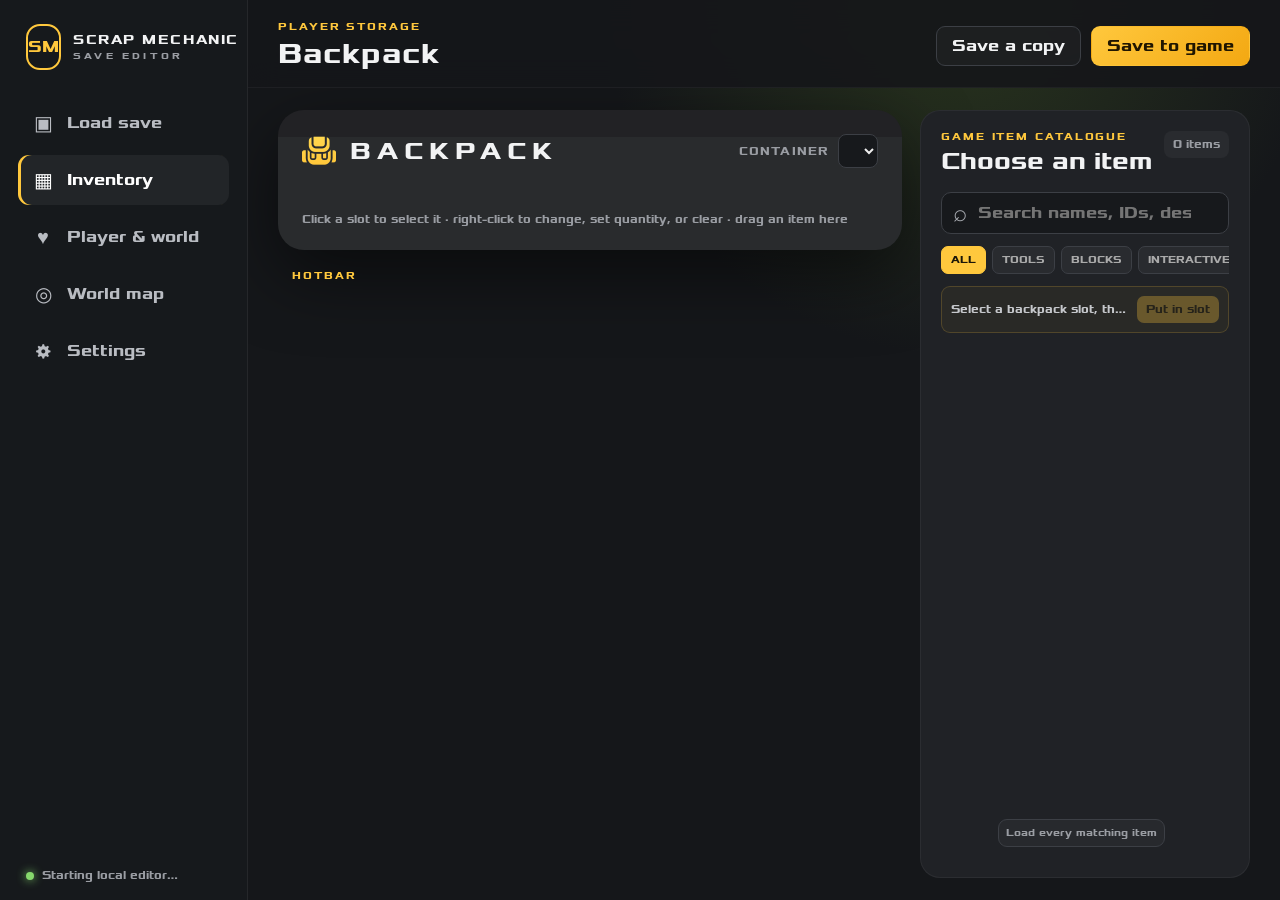
==== scrap_editor_app/web/index.html @ 5ca93476 "Release Scrap Mechanic Save Editor 4.2.0" ====
<!doctype html>
<html lang="en">
<head>
  <meta charset="utf-8">
  <meta name="viewport" content="width=device-width, initial-scale=1">
  <title>Scrap Mechanic Save Editor</title>
  <link rel="stylesheet" href="styles.css">
  <link rel="stylesheet" href="layout-fixes.css">
  <link rel="stylesheet" href="desktop.css">
</head>
<body>
  <div class="app-shell">
    <aside class="sidebar">
      <div class="brand"><span class="brand-mark">SM</span><span><strong>SCRAP MECHANIC</strong><small>SAVE EDITOR</small></span></div>
      <nav class="main-nav" aria-label="Editor pages">
        <button data-view="saves"><span>▣</span>Load save</button>
        <button class="active" data-view="inventory"><span>▦</span>Inventory</button>
        <button data-view="world"><span>♥</span>Player & world</button>
        <button data-view="map"><span>◎</span>World map</button>
        <button data-view="settings"><span>⚙</span>Settings</button>
      </nav>
      <div class="sidebar-foot"><span id="connectionDot" class="status-dot"></span><span id="appStatus">Starting local editor…</span></div>
    </aside>

    <main class="workspace">
      <header class="topbar">
        <div><div class="eyebrow" id="pageEyebrow">PLAYER STORAGE</div><h1 id="pageTitle">Backpack</h1></div>
        <div class="top-actions">
          <span id="dirtyBadge" class="dirty-badge hidden">Unsaved changes</span>
          <button id="saveCopyBtn" class="button ghost">Save a copy</button>
          <button id="overwriteBtn" class="button primary">Save to game</button>
        </div>
      </header>

      <section id="emptyState" class="empty-state hidden">
        <div class="empty-icon">▣</div><h2>No Survival save loaded</h2>
        <p>Choose a detected save on the left. Scrap Mechanic should be closed before writing changes.</p>
      </section>

      <section id="savesView" class="view hidden">
        <div class="save-picker-heading panel">
          <div><div class="eyebrow">SURVIVAL WORLDS</div><h2>Choose a save to edit</h2><p>Detected from every Scrap Mechanic user folder. Close the game before saving changes.</p></div>
          <button id="browseSaveBtn" class="button primary">Browse for a save</button>
        </div>
        <div id="savePickerGrid" class="save-picker-grid"></div>
      </section>

      <section id="inventoryView" class="view inventory-view">
        <div class="inventory-layout">
          <div class="backpack-column">
            <article class="backpack-panel">
              <div class="backpack-heading">
                <div class="backpack-title"><img class="backpack-game-icon" src="game-ui/gui_inventory_icon_backpack.png" alt=""><span>BACKPACK</span></div>
                <label class="container-picker">Container <select id="containerSelect"></select></label>
              </div>
              <div id="backpackGrid" class="slot-grid backpack-grid" aria-label="Backpack slots"></div>
              <div class="backpack-help">Click a slot to select it · right-click to change, set quantity, or clear · drag an item here</div>
            </article>
            <div class="hotbar-wrap"><div class="eyebrow">HOTBAR</div><div id="hotbarGrid" class="slot-grid hotbar-grid" aria-label="Hotbar slots"></div></div>
          </div>

          <aside class="catalog-panel">
            <div class="catalog-head">
              <div><div class="eyebrow">GAME ITEM CATALOGUE</div><h2>Choose an item</h2></div>
              <div id="catalogCount" class="catalog-count">0 items</div>
            </div>
            <label class="search-box"><span>⌕</span><input id="catalogSearch" type="search" placeholder="Search names, IDs, descriptions…"></label>
            <div id="categoryTabs" class="category-tabs">
              <button class="active" data-category="All">All</button><button data-category="Tools">Tools</button>
              <button data-category="Blocks">Blocks</button><button data-category="Interactive">Interactive</button>
              <button data-category="Parts">Parts</button><button data-category="Consumable">Consumable</button>
            </div>
            <div id="selectedItemBar" class="selected-item-bar"><span>Select a backpack slot, then choose an item.</span><button id="placeItemBtn" disabled>Put in slot</button></div>
            <div id="catalogGrid" class="catalog-grid"></div>
            <div class="catalog-loader"><button id="loadAllBtn" class="button ghost">Load every matching item</button><span id="catalogProgress"></span></div>
            <div id="catalogSentinel"></div>
          </aside>
        </div>
      </section>

      <section id="mapView" class="view hidden">
        <div class="map-layout">
          <aside class="map-search-panel">
            <div class="eyebrow">MAP LOCATIONS</div><h2>Find a destination</h2>
            <label class="search-box"><span>⌕</span><input id="mapSearch" type="search" placeholder="Quest, warehouse, station…"></label>
            <div id="mapFilters" class="map-filters">
              <button class="active" data-kind="Places">All places</button><button data-kind="Player">You</button>
              <button data-kind="Quest">Quests</button><button data-kind="Station">Stations</button>
              <button data-kind="Warehouse">Warehouses</button><button data-kind="Packing station">Packing</button>
              <button data-kind="Lab / dungeon">Labs & dungeons</button><button data-kind="Landmark">Landmarks</button>
            </div>
            <div id="mapResultCount" class="map-match-count"></div>
            <p class="map-hover-help">Hover over a marker to see its name and location.</p>
          </aside>
          <div id="mapViewport" class="map-viewport">
            <div id="mapStage" class="map-stage"><img id="mapImage" alt="Decoded Scrap Mechanic Survival terrain"><div id="mapMarkers" class="map-markers"></div></div>
            <div class="map-controls"><button id="zoomOut">−</button><strong id="zoomLabel">100%</strong><button id="zoomIn">+</button><button id="fitMap">Fit</button></div>
            <div id="mapLoading" class="map-loading">Building exact world map…</div>
            <div id="mapCoords" class="map-coords">Cell —, —</div>
            <div id="mapTooltip" class="map-tooltip hidden"><div id="mapTooltipKind"></div><strong id="mapTooltipName"></strong><small id="mapTooltipCell"></small></div>
          </div>
        </div>
      </section>

      <section id="worldView" class="view hidden">
        <div class="world-state-grid">
          <form id="playerStatusForm" class="panel world-card">
            <div class="panel-title"><div><div class="eyebrow">PLAYER STATUS</div><h2>Health & oxygen</h2></div><select id="playerStateSelect"></select></div>
            <div id="playerIdentity" class="world-card-note"></div>
            <div class="form-grid">
              <label>Health<input id="playerHp" type="number" min="0" max="10000" step="0.1"></label>
              <label>Maximum health<input id="playerMaxHp" type="number" min="1" max="10000" step="0.1"></label>
              <label>Oxygen<input id="playerBreath" type="number" min="0" max="10000" step="0.1"></label>
              <label>Maximum oxygen<input id="playerMaxBreath" type="number" min="1" max="10000" step="0.1"></label>
            </div>
            <div class="check-row"><label><input id="playerConscious" type="checkbox"> Conscious / alive</label><label><input id="playerRevival" type="checkbox"> Has revival item</label></div>
            <div class="form-actions"><span>Player status is stored separately from the backpack.</span><button class="button primary" type="submit">Apply player status</button></div>
          </form>

          <article class="panel world-card raid-card">
            <div class="panel-title"><div><div class="eyebrow">FARM ATTACKS</div><h2>Active raids</h2></div><strong id="raidCount">0</strong></div>
            <div id="raidList" class="state-list"></div>
            <button id="clearRaidsBtn" class="button danger-button" type="button">Cancel every active raid</button>
          </article>

          <form id="progressionForm" class="panel world-card">
            <div class="panel-title"><div><div class="eyebrow">WORLD PROGRESSION</div><h2>Unlock state</h2></div></div>
            <div class="form-grid">
              <label>Seed tier<input id="seedTier" type="number" min="0" max="3"></label>
              <label>Vault total<input id="vaultTotal" type="number" min="0" max="1000000"></label>
            </div>
            <div class="check-row"><label><input id="consoleUnlocked" type="checkbox"> Warehouse console unlocked</label><label><input id="beaconCrafted" type="checkbox"> Beacon crafted</label></div>
            <div id="progressionInfo" class="world-card-note"></div>
            <div class="form-actions"><span>Only independent progression values are editable.</span><button class="button primary" type="submit">Apply progression</button></div>
          </form>

          <article class="panel world-card quest-card">
            <div class="panel-title"><div><div class="eyebrow">QUEST STATE</div><h2>Active & completed quests</h2></div></div>
            <p class="world-card-note">Quest entries are shown read-only because completion touches several linked records.</p>
            <div class="quest-columns"><div><h3>Active</h3><div id="activeQuestList" class="state-list"></div></div><div><h3>Completed</h3><div id="completedQuestList" class="state-list"></div></div></div>
          </article>
        </div>
      </section>

      <section id="settingsView" class="view hidden">
        <div class="settings-layout">
          <form id="settingsForm" class="panel settings-form">
            <div class="panel-title"><div><div class="eyebrow">SURVIVAL RULES</div><h2>Difficulty & session</h2></div></div>
            <div class="form-grid">
              <label>Difficulty<select id="difficulty"><option value="0">Easy</option><option value="1">Normal</option></select></label>
              <label>Multiplayer slots<input id="multiplayer" type="number" min="0" max="3"></label>
              <label>Physics quality<input id="physicsQuality" type="number" min="0" max="10"></label>
              <label>World seed<input id="seed" type="number"></label>
              <label>Game flags<input id="flags" type="number"></label>
              <label>Game tick<input id="gametick" type="number"></label>
            </div>
            <div class="form-actions"><span>Changes stay in memory until you save a copy or overwrite.</span><button class="button primary" type="submit">Apply settings</button></div>
          </form>
          <article class="panel safety-card"><div class="eyebrow">SAFE WRITES</div><h2>Backups are automatic</h2><p>“Save to game” creates a timestamped <code>.bak</code> beside the original database before replacing it. Keep Scrap Mechanic closed while saving.</p></article>
        </div>
      </section>
    </main>
  </div>

  <div id="contextMenu" class="context-menu hidden"><button data-action="change">Change item</button><button data-action="quantity">Set quantity</button><button data-action="clear" class="danger">Clear slot</button></div>
  <dialog id="slotDialog"><form id="slotForm"><button type="button" class="dialog-close" data-close-dialog>×</button><div class="eyebrow">EDIT SLOT</div><h2 id="dialogTitle">Slot</h2><div class="dialog-item"><div id="dialogIcon"></div><div><strong id="dialogItemName">Empty</strong><small id="dialogUuid">—</small></div></div><label>Item UUID<input id="dialogUuidInput" autocomplete="off"></label><label>Quantity<input id="dialogQuantity" type="number" min="0" max="65535"></label><div class="dialog-actions"><button type="button" data-close-dialog class="button ghost">Cancel</button><button id="dialogSave" type="submit" class="button primary">Apply</button></div></form></dialog>
  <div id="toastRegion" class="toast-region" aria-live="polite"></div>
  <script src="app.js"></script>
</body>
</html>
---- scrap_editor_app/web/styles.css ----
:root{--yellow:#ffc83d;--yellow2:#f3a812;--ink:#17191c;--panel:#222428;--panel2:#2a2c30;--panel3:#303238;--line:#3c3f45;--text:#f2f3f4;--muted:#9a9da3;--danger:#ff6666;--green:#86d86c;--shadow:0 24px 70px #0008;--radius:20px;font-family:"Arial Narrow","Roboto Condensed","Segoe UI",sans-serif;color:var(--text);background:#101215}
*{box-sizing:border-box}html,body{height:100%;margin:0}button,input,select{font:inherit}button{color:inherit}.hidden{display:none!important}.app-shell{display:grid;grid-template-columns:248px minmax(0,1fr);height:100vh;overflow:hidden;background:radial-gradient(circle at 75% 0,#29351e 0,transparent 27%),#15171a}.sidebar{display:flex;flex-direction:column;min-height:0;padding:24px 18px 18px;background:#17191ced;border-right:1px solid #ffffff10}.brand{display:flex;gap:12px;align-items:center;padding:0 8px 28px;letter-spacing:.2em}.brand-mark{display:grid;place-items:center;width:46px;height:46px;border:2px solid var(--yellow);border-radius:14px;color:var(--yellow);font-weight:900;letter-spacing:0}.brand strong{display:block;font-size:18px}.brand small{display:block;color:var(--muted);font-size:9px;margin-top:3px}.main-nav{display:grid;gap:7px}.main-nav button{display:flex;gap:13px;align-items:center;border:0;background:transparent;padding:13px 14px;border-radius:11px;text-align:left;color:#b9bcc2;cursor:pointer}.main-nav button span{font-size:20px;width:22px;text-align:center}.main-nav button:hover,.main-nav button.active{color:#fff;background:#ffffff0d}.main-nav button.active{box-shadow:inset 3px 0 var(--yellow)}.save-list-wrap{min-height:0;margin-top:30px;display:flex;flex-direction:column}.eyebrow{font-size:10px;font-weight:800;letter-spacing:.19em;color:var(--yellow)}.save-list{display:grid;gap:8px;margin-top:12px;overflow:auto}.save-card{border:1px solid transparent;background:#ffffff08;border-radius:11px;padding:11px;text-align:left;cursor:pointer}.save-card:hover,.save-card.active{border-color:#ffc83d66;background:#ffc83d0d}.save-card strong,.save-card small{display:block;overflow:hidden;text-overflow:ellipsis;white-space:nowrap}.save-card small{color:var(--muted);font-size:10px;margin-top:5px}.sidebar-foot{display:flex;gap:8px;align-items:center;color:var(--muted);font-size:11px;margin-top:auto;padding:18px 8px 0}.status-dot{width:8px;height:8px;border-radius:50%;background:var(--green);box-shadow:0 0 10px var(--green)}
.workspace{min-width:0;overflow:auto}.topbar{position:sticky;top:0;z-index:15;display:flex;align-items:center;justify-content:space-between;padding:21px 30px 16px;background:#15171ae8;backdrop-filter:blur(16px);border-bottom:1px solid #ffffff0b}.topbar h1{margin:4px 0 0;font-size:28px;letter-spacing:.035em}.top-actions{display:flex;align-items:center;gap:10px}.button{border:1px solid var(--line);border-radius:9px;padding:10px 15px;background:var(--panel2);font-weight:700;cursor:pointer}.button:hover{filter:brightness(1.12)}.button.primary{background:linear-gradient(135deg,var(--yellow),var(--yellow2));border-color:transparent;color:#201600}.button.ghost{background:#ffffff08}.dirty-badge{color:var(--yellow);font-size:12px;margin-right:5px}.view{padding:22px 30px 36px;min-height:calc(100vh - 90px)}.panel{background:linear-gradient(145deg,#26282d,#202226);border:1px solid #ffffff0d;border-radius:var(--radius);padding:24px;box-shadow:var(--shadow)}.panel-title{display:flex;align-items:center;justify-content:space-between;margin-bottom:18px}.panel h2,.catalog-panel h2,.map-search-panel h2{margin:4px 0 0}.empty-state{display:grid;place-items:center;align-content:center;min-height:70vh;text-align:center;color:var(--muted)}.empty-state h2{color:#fff}.empty-icon{font-size:55px;color:var(--yellow)}
.inventory-layout{display:grid;grid-template-columns:minmax(610px,1.7fr) minmax(330px,.8fr);gap:18px;align-items:start}.backpack-panel{background:linear-gradient(145deg,#292b2f,#222428);border:1px solid #ffffff13;border-radius:26px;padding:24px;box-shadow:var(--shadow)}.backpack-heading{display:flex;justify-content:space-between;align-items:center;margin-bottom:25px}.backpack-title{display:flex;align-items:center;gap:14px;font-weight:800;font-size:24px;letter-spacing:.25em}.backpack-symbol{display:grid;place-items:center;color:var(--yellow);border:2px solid var(--yellow);border-radius:9px;width:38px;height:38px;letter-spacing:0}.container-picker{display:flex;gap:9px;align-items:center;color:var(--muted);font-size:11px;text-transform:uppercase;letter-spacing:.1em}.container-picker select,.wide-select{color:#eee;background:#17191c;border:1px solid var(--line);padding:9px;border-radius:8px}.slot-grid{display:grid;grid-template-columns:repeat(10,minmax(42px,1fr));gap:10px}.slot{position:relative;aspect-ratio:1;background:linear-gradient(145deg,#303237,#25272b);border:2px solid #41444a;border-radius:12px;cursor:pointer;min-width:0;box-shadow:inset 0 0 22px #0003;transition:.13s}.slot:hover{border-color:#777a81;transform:translateY(-1px)}.slot.selected{border-color:var(--yellow);box-shadow:0 0 0 3px #ffc83d28,inset 0 0 22px #0003}.slot.drop-target{border-color:#fff;background:#ffc83d22}.slot img{width:76%;height:76%;object-fit:contain;position:absolute;inset:7% 12%;image-rendering:auto}.slot .qty{position:absolute;right:5px;bottom:3px;padding:1px 4px;border-radius:5px;background:#15171cdb;font-weight:800;font-size:12px}.slot .slot-number{position:absolute;left:50%;bottom:-7px;transform:translateX(-50%);min-width:23px;border-radius:6px;background:#25272b;border:1px solid #45484e;text-align:center;font-size:10px;padding:1px 4px}.slot .unknown{display:grid;place-items:center;height:100%;color:#777;font-weight:900}.backpack-help{font-size:11px;color:var(--muted);margin-top:20px}.hotbar-wrap{padding:20px 14px 0}.hotbar-grid{margin-top:10px}.hotbar-grid .slot{border-bottom-left-radius:18px;border-bottom-right-radius:18px}.hotbar-grid .slot:first-child{border-color:#6b6e74}.catalog-panel{height:calc(100vh - 132px);min-height:620px;display:flex;flex-direction:column;background:#202226;border:1px solid #ffffff0d;border-radius:20px;padding:20px;position:sticky;top:105px}.catalog-head{display:flex;justify-content:space-between;align-items:start}.catalog-count{font-size:11px;color:var(--muted);background:#ffffff0a;padding:7px 9px;border-radius:8px}.search-box{display:flex;align-items:center;margin:17px 0 12px;border:1px solid var(--line);background:#17191c;border-radius:10px;padding:0 11px}.search-box:focus-within{border-color:var(--yellow)}.search-box span{font-size:24px;color:#a7aab0}.search-box input{border:0;outline:0;background:transparent;color:#fff;width:100%;padding:11px}.category-tabs{display:flex;gap:6px;overflow-x:auto;padding-bottom:8px}.category-tabs button{white-space:nowrap;border:1px solid var(--line);background:#292b2f;color:#aaa;padding:7px 9px;border-radius:7px;font-size:10px;text-transform:uppercase;cursor:pointer}.category-tabs button.active{background:var(--yellow);color:#1b1608;border-color:var(--yellow)}.selected-item-bar{display:flex;justify-content:space-between;gap:10px;align-items:center;background:#ffc83d0b;border:1px solid #ffc83d2f;border-radius:9px;margin:4px 0 10px;padding:9px;font-size:11px;color:#c6c8cc}.selected-item-bar span{overflow:hidden;text-overflow:ellipsis;white-space:nowrap}.selected-item-bar button{border:0;border-radius:7px;background:var(--yellow);color:#211800;padding:7px 9px;font-weight:800;white-space:nowrap;cursor:pointer}.selected-item-bar button:disabled{opacity:.3;cursor:default}.catalog-grid{display:grid;grid-template-columns:repeat(3,minmax(0,1fr));gap:8px;overflow-y:auto;padding:2px}.item-card{min-width:0;background:linear-gradient(145deg,#303237,#282a2e);border:1px solid #41444a;border-radius:10px;padding:7px;cursor:pointer;text-align:left}.item-card:hover,.item-card.selected{border-color:var(--yellow);background:#ffc83d11}.item-card img,.item-placeholder{display:block;width:100%;aspect-ratio:1;object-fit:contain;background:#1a1c1f;border-radius:7px}.item-placeholder{display:grid;place-items:center;color:#555}.item-card strong{display:block;font-size:11px;margin-top:6px;white-space:nowrap;overflow:hidden;text-overflow:ellipsis}.item-card small{display:block;color:var(--muted);font-size:9px;margin-top:2px}.item-card.unsafe small{color:#eaa85f}.catalog-loader{text-align:center;color:var(--muted);font-size:10px;padding:10px}.catalog-loader .button{font-size:10px;padding:7px;margin-right:8px}
.overview-grid{display:grid;grid-template-columns:1.4fr 1fr;gap:18px}.hero-card{grid-row:span 2;padding:32px}.hero-card h2{font-size:34px;margin:10px 0}.hero-card>p{color:var(--muted);word-break:break-all}.stat-row{display:grid;grid-template-columns:repeat(2,1fr);gap:10px;margin-top:28px}.stat{background:#ffffff08;border:1px solid #ffffff0a;border-radius:12px;padding:14px}.stat strong{display:block;font-size:24px;color:var(--yellow)}.stat small{color:var(--muted)}.detail-list{display:grid;grid-template-columns:1fr auto;gap:10px;margin:0}.detail-list dt{color:var(--muted)}.detail-list dd{margin:0;font-weight:700}
.map-layout{display:grid;grid-template-columns:300px minmax(0,1fr);gap:18px;height:calc(100vh - 140px);min-height:620px}.map-search-panel{display:flex;flex-direction:column;background:#202226;border:1px solid #ffffff0d;border-radius:18px;padding:18px;min-height:0}.wide-select{width:100%;margin-bottom:12px}.muted{color:var(--muted);font-size:11px}.map-results{overflow:auto;margin-top:10px;display:grid;gap:6px}.map-result{border:1px solid transparent;border-radius:8px;background:#ffffff07;padding:9px;text-align:left;cursor:pointer}.map-result:hover{border-color:#ffc83d66}.map-result strong,.map-result small{display:block}.map-result small{color:var(--muted);font-size:9px;margin-top:3px}.map-viewport{position:relative;overflow:hidden;background:#07161e;border:1px solid #ffffff14;border-radius:18px;cursor:grab}.map-viewport.dragging{cursor:grabbing}.map-stage{position:absolute;left:0;top:0;transform-origin:0 0}.map-stage img{display:block;user-select:none;pointer-events:none}.map-markers{position:absolute;inset:0;pointer-events:none}.marker{position:absolute;width:14px;height:14px;margin:-7px;border:3px solid white;border-radius:50%;background:#ff653e;box-shadow:0 2px 10px #000}.marker.road{background:#ffe455}.marker.creation{background:#68bfff}.marker.harvestable{background:#85d75b}.map-controls{position:absolute;right:14px;top:14px;display:flex;background:#15191ce8;border:1px solid #ffffff1c;border-radius:9px;overflow:hidden}.map-controls button,.map-controls strong{border:0;border-right:1px solid #ffffff14;background:transparent;padding:10px 12px}.map-controls button{cursor:pointer}.map-controls strong{color:var(--yellow);font-size:11px;min-width:64px;text-align:center}.map-loading{position:absolute;inset:0;display:grid;place-items:center;background:#07161ecc;color:var(--yellow);font-weight:800}.map-coords{position:absolute;left:12px;bottom:12px;background:#15191cdd;padding:7px 9px;border-radius:7px;font-size:10px;color:#c7c9cc}
.settings-layout{display:grid;grid-template-columns:minmax(0,1fr) 320px;gap:18px}.form-grid{display:grid;grid-template-columns:repeat(2,1fr);gap:18px}.form-grid label,#slotForm>label{display:grid;gap:7px;color:#c3c5ca;font-size:12px}.form-grid input,.form-grid select,#slotForm input{background:#17191c;border:1px solid var(--line);border-radius:8px;padding:11px;color:#fff}.form-actions{display:flex;align-items:center;justify-content:space-between;margin-top:24px;border-top:1px solid #ffffff10;padding-top:18px}.form-actions span,.safety-card p{color:var(--muted);font-size:12px;line-height:1.6}.safety-card{height:max-content}.context-menu{position:fixed;z-index:100;display:grid;min-width:170px;background:#27292e;border:1px solid #ffffff1c;border-radius:10px;box-shadow:var(--shadow);padding:6px}.context-menu button{border:0;background:transparent;padding:10px;border-radius:7px;text-align:left;cursor:pointer}.context-menu button:hover{background:#ffffff0c}.context-menu button.danger{color:var(--danger)}dialog{border:1px solid #ffffff20;border-radius:18px;background:#24262a;color:#fff;padding:0;box-shadow:var(--shadow);width:min(440px,90vw)}dialog::backdrop{background:#0009;backdrop-filter:blur(5px)}#slotForm{position:relative;display:grid;gap:15px;padding:25px}.dialog-close{position:absolute;right:15px;top:12px;border:0;background:transparent;color:#aaa;font-size:25px;cursor:pointer}.dialog-item{display:flex;align-items:center;gap:13px;background:#191b1e;padding:11px;border-radius:10px}.dialog-item img{width:60px;height:60px;object-fit:contain}.dialog-item strong,.dialog-item small{display:block}.dialog-item small{color:var(--muted);font-size:9px;margin-top:5px}.dialog-actions{display:flex;justify-content:flex-end;gap:8px}.toast-region{position:fixed;right:18px;bottom:18px;z-index:200;display:grid;gap:8px}.toast{background:#282b30;border:1px solid #ffffff1a;border-left:4px solid var(--yellow);border-radius:9px;padding:12px 15px;box-shadow:var(--shadow);max-width:380px}.toast.error{border-left-color:var(--danger)}
@media(max-width:1150px){.app-shell{grid-template-columns:205px minmax(0,1fr)}.inventory-layout{grid-template-columns:1fr}.catalog-panel{height:700px;position:static}.slot-grid{gap:7px}.map-layout{grid-template-columns:250px 1fr}}@media(max-width:760px){.app-shell{display:block;height:auto;min-height:100vh}.sidebar{position:relative;height:auto}.main-nav{grid-template-columns:repeat(4,1fr)}.main-nav button{font-size:0;justify-content:center}.main-nav button span{font-size:20px}.save-list-wrap,.sidebar-foot{display:none}.topbar{padding:14px}.top-actions .dirty-badge,.top-actions .ghost{display:none}.view{padding:14px}.inventory-layout,.overview-grid,.map-layout,.settings-layout{display:block}.map-search-panel{height:240px;margin-bottom:12px}.map-viewport{height:65vh}.slot-grid{gap:4px}.backpack-panel{padding:14px}.backpack-title{font-size:16px}.container-picker{display:none}.catalog-grid{grid-template-columns:repeat(4,1fr)}.form-grid{grid-template-columns:1fr}}
---- scrap_editor_app/web/layout-fixes.css ----
.catalog-grid {
  flex: 1;
  min-height: 0;
  align-content: start;
}
---- scrap_editor_app/web/desktop.css ----
@font-face {
  font-family: "Xolonium";
  src: url("game-ui/Xolonium-Bold.otf") format("opentype");
  font-weight: 400 900;
}

body,
button,
input,
select {
  font-family: "Xolonium", "Segoe UI", sans-serif;
}

.backpack-panel {
  background-color: #25272a;
  background-image: url("game-ui/gui_inventory_background_main.png");
  background-repeat: no-repeat;
  background-size: 100% 100%;
  border: 0;
}

.backpack-game-icon {
  display: block;
  width: 34px;
  height: 30px;
  object-fit: contain;
  image-rendering: auto;
}

.slot img,
.item-card img {
  image-rendering: auto;
  filter: none;
}

.item-icon {
  display: block;
  background-repeat: no-repeat;
  image-rendering: auto;
}

.slot .item-icon {
  position: absolute;
  width: 86%;
  height: 86%;
  inset: 2% 7%;
}

.item-card .item-icon {
  width: 100%;
  aspect-ratio: 1;
  border-radius: 7px;
  background-color: #1a1c1f;
}

#dialogIcon,
#dialogIcon .item-icon {
  width: 60px;
  height: 60px;
  flex: 0 0 60px;
}

.item-card {
  content-visibility: auto;
  contain-intrinsic-size: 126px;
}

.world-state-grid {
  display: grid;
  grid-template-columns: repeat(2, minmax(0, 1fr));
  gap: 18px;
  align-items: start;
}

.world-card {
  min-width: 0;
}

.world-card .panel-title select {
  max-width: 220px;
  color: #eee;
  background: #17191c;
  border: 1px solid var(--line);
  border-radius: 8px;
  padding: 9px;
}

.world-card-note {
  margin: -4px 0 18px;
  color: var(--muted);
  font-size: 11px;
}

.check-row {
  display: flex;
  flex-wrap: wrap;
  gap: 10px 22px;
  margin-top: 18px;
  color: #d6d7da;
  font-size: 12px;
}

.check-row label {
  display: flex;
  align-items: center;
  gap: 8px;
}

.state-list {
  display: grid;
  gap: 7px;
  max-height: 260px;
  overflow: auto;
  margin-bottom: 16px;
}

.state-list-item,
.state-list-empty {
  padding: 9px 11px;
  border: 1px solid #ffffff10;
  border-radius: 8px;
  background: #17191c;
  font-size: 11px;
}

.state-list-empty {
  color: var(--muted);
}

.quest-columns {
  display: grid;
  grid-template-columns: repeat(2, minmax(0, 1fr));
  gap: 14px;
}

.quest-columns h3 {
  margin: 0 0 9px;
  font-size: 12px;
  color: var(--yellow);
}

.danger-button {
  border-color: #ff655c66;
  color: #ff8a82;
}

.unavailable {
  opacity: .55;
}

@media (max-width: 1150px) {
  .world-state-grid { grid-template-columns: 1fr; }
}

@media (max-width: 760px) {
  .main-nav { grid-template-columns: repeat(5, 1fr); }
  .quest-columns { grid-template-columns: 1fr; }
}

.slot img {
  width: 86%;
  height: 86%;
  inset: 2% 7%;
}

.item-card img {
  background: radial-gradient(circle, #33363b 0%, #1a1c1f 72%);
}

.brand strong {
  font-size: 13px;
  letter-spacing: 0.12em;
  white-space: nowrap;
}

.button:disabled {
  opacity: 0.35;
  cursor: default;
}

.save-picker-heading {
  display: flex;
  align-items: center;
  justify-content: space-between;
  margin-bottom: 18px;
  background-image: linear-gradient(115deg, #282b30, #202226 70%);
}

.save-picker-heading h2 {
  margin: 7px 0;
  font-size: 30px;
}

.save-picker-heading p,
.save-picker-empty p {
  color: var(--muted);
  margin-bottom: 0;
}

.save-picker-grid {
  display: grid;
  gap: 12px;
}

.save-picker-card {
  display: grid;
  grid-template-columns: 64px minmax(0, 1fr) auto;
  gap: 18px;
  align-items: center;
  padding: 18px 20px;
  border: 1px solid #ffffff12;
  border-radius: 16px;
  background: linear-gradient(135deg, #26282d, #1e2024);
  box-shadow: 0 12px 30px #0004;
}

.save-picker-card.loaded {
  border-color: #ffc83d88;
  box-shadow: inset 4px 0 var(--yellow), 0 12px 30px #0004;
}

.save-world-icon {
  display: grid;
  place-items: center;
  width: 58px;
  height: 58px;
  border: 2px solid #ffc83d77;
  border-radius: 15px;
  color: var(--yellow);
  font-size: 27px;
  background: #ffc83d0d;
}

.save-card-body {
  min-width: 0;
}

.save-card-body h2 {
  margin: 4px 0;
}

.save-card-body p,
.save-card-body small {
  display: block;
  margin: 0;
  color: var(--muted);
  overflow: hidden;
  text-overflow: ellipsis;
  white-space: nowrap;
}

.save-card-body small {
  margin-top: 5px;
  font-size: 9px;
}

.map-filters {
  display: flex;
  flex-wrap: wrap;
  gap: 6px;
  margin-bottom: 11px;
}

.map-filters button {
  border: 1px solid #45484f;
  border-radius: 999px;
  padding: 7px 9px;
  background: #2b2e33;
  color: #b6b9bf;
  font-size: 9px;
  cursor: pointer;
}

.map-filters button:hover,
.map-filters button.active {
  border-color: var(--yellow);
  background: var(--yellow);
  color: #211800;
}

.map-match-count {
  margin-top: 4px;
  color: var(--yellow);
  font-size: 11px;
  font-weight: 700;
}

.map-hover-help {
  margin-top: 9px;
  color: var(--muted);
  font-size: 10px;
  line-height: 1.5;
}

.map-markers {
  pointer-events: none;
}

.marker {
  display: grid;
  place-items: center;
  width: 38px;
  height: 38px;
  margin: 0;
  transform: translate(-50%, -50%) scale(var(--marker-scale, 1));
  transform-origin: center;
  border: 3px solid #f4f5f5;
  outline: 2px dashed #aeb2b8;
  outline-offset: 3px;
  border-radius: 50%;
  background: #171b1f;
  color: #fff;
  box-shadow: 0 4px 13px #000b;
  font-size: 18px;
  font-weight: 900;
  pointer-events: auto;
  cursor: pointer;
}

.marker.player {
  width: 48px;
  height: 48px;
  color: #191400;
  border-color: #fff4a4;
  outline: 4px solid #ffc83d88;
  background: linear-gradient(#ffd94f, #ef9b00);
  box-shadow: 0 0 0 8px #ffc83d35, 0 5px 16px #000c;
}

.marker.quest { color: #ffbf3f; }
.marker.station { color: #f6f6f6; }
.marker.warehouse { color: #c58cff; }
.marker.packing-station { color: #9ee659; }
.marker.lab-dungeon { color: #d8abff; }
.marker.landmark { color: #ff8d50; }
.marker.creation { color: #72c7ff; }

.map-tooltip {
  position: absolute;
  z-index: 30;
  display: grid;
  gap: 3px;
  min-width: 160px;
  max-width: 260px;
  padding: 10px 12px;
  border: 1px solid #ffffff2c;
  border-left: 3px solid var(--yellow);
  border-radius: 9px;
  background: #171a1eef;
  box-shadow: 0 10px 28px #000b;
  pointer-events: none;
  backdrop-filter: blur(8px);
}

.map-tooltip div {
  color: var(--yellow);
  font-size: 8px;
  letter-spacing: 0.13em;
}

.map-tooltip strong {
  font-size: 12px;
  line-height: 1.25;
}

.map-tooltip small {
  color: var(--muted);
  font-size: 9px;
}

@media (max-width: 760px) {
  .save-picker-heading,
  .save-picker-card {
    display: grid;
  }

  .save-picker-heading {
    gap: 18px;
  }

  .save-picker-card {
    grid-template-columns: 52px minmax(0, 1fr);
  }

  .save-picker-card .button {
    grid-column: 1 / -1;
  }
}
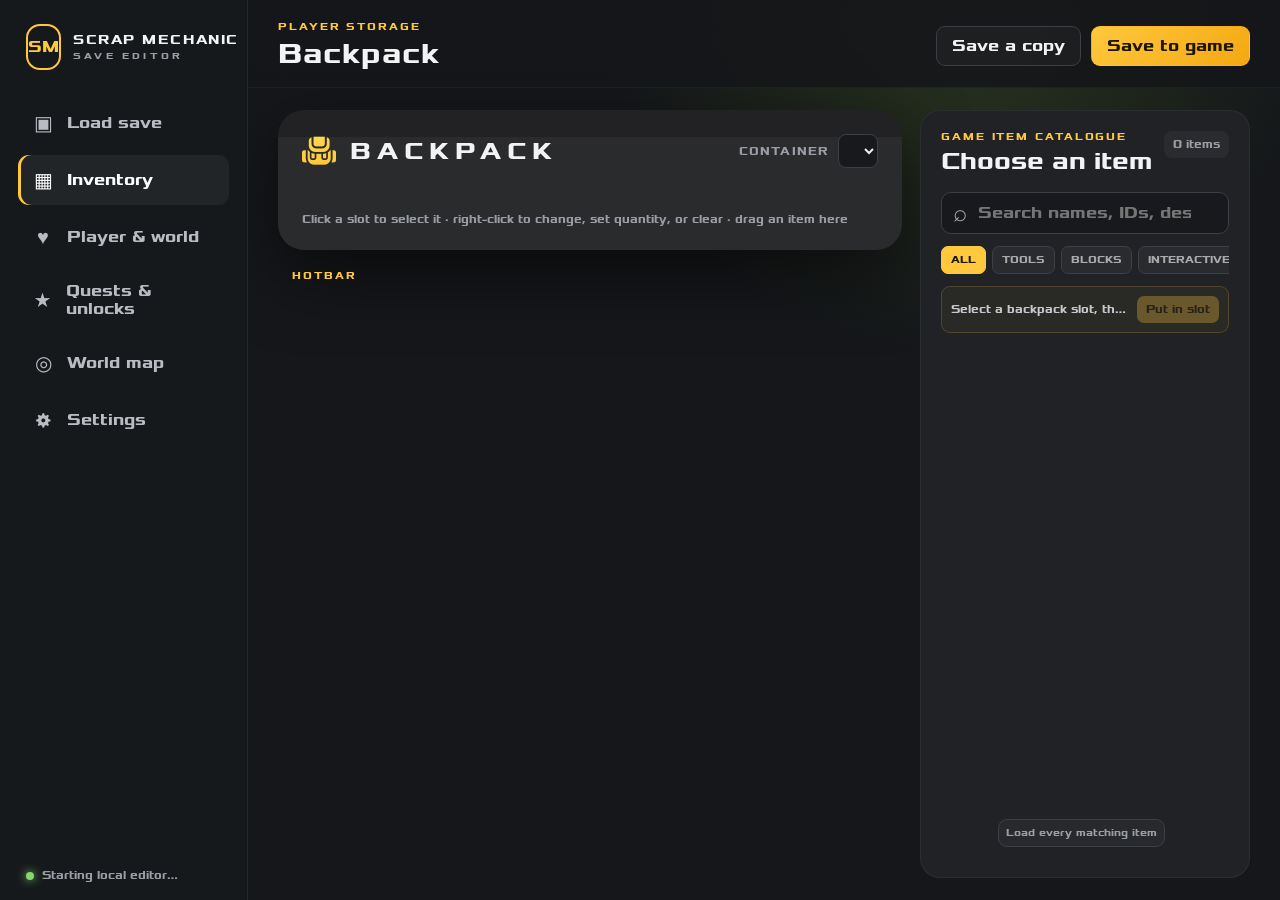
==== commit a40b938e: "Add quest schematic and clothing unlock editors" ====
--- a/scrap_editor_app/web/index.html
+++ b/scrap_editor_app/web/index.html
@@ -16,6 +16,7 @@
         <button data-view="saves"><span>▣</span>Load save</button>
         <button class="active" data-view="inventory"><span>▦</span>Inventory</button>
         <button data-view="world"><span>♥</span>Player & world</button>
+        <button data-view="unlocks"><span>★</span>Quests & unlocks</button>
         <button data-view="map"><span>◎</span>World map</button>
         <button data-view="settings"><span>⚙</span>Settings</button>
       </nav>
@@ -134,12 +135,59 @@
             <div class="form-actions"><span>Only independent progression values are editable.</span><button class="button primary" type="submit">Apply progression</button></div>
           </form>
 
+          <form id="worldTimeForm" class="panel world-card">
+            <div class="panel-title"><div><div class="eyebrow">DAY CYCLE</div><h2>World time</h2></div></div>
+            <div class="form-grid">
+              <label>Day<input id="worldDay" type="number" min="0" max="1000000"></label>
+              <label>Hour (0–23.99)<input id="worldHour" type="number" min="0" max="23.99" step="0.25"></label>
+            </div>
+            <div class="check-row"><label><input id="worldTimeProgress" type="checkbox"> Time continues normally</label></div>
+            <div class="form-actions"><span>Disable progression to freeze the chosen time.</span><button class="button primary" type="submit">Apply world time</button></div>
+          </form>
+
           <article class="panel world-card quest-card">
             <div class="panel-title"><div><div class="eyebrow">QUEST STATE</div><h2>Active & completed quests</h2></div></div>
-            <p class="world-card-note">Quest entries are shown read-only because completion touches several linked records.</p>
+            <p class="world-card-note">Use the Quests & unlocks page to inspect all game quests and mark them complete.</p>
             <div class="quest-columns"><div><h3>Active</h3><div id="activeQuestList" class="state-list"></div></div><div><h3>Completed</h3><div id="completedQuestList" class="state-list"></div></div></div>
           </article>
         </div>
+      </section>
+
+      <section id="unlocksView" class="view hidden">
+        <div class="panel unlocks-heading">
+          <div><div class="eyebrow">GAME PROGRESSION</div><h2>Quests, schematics & collections</h2><p>Loaded directly from the installed game data and matched to this save.</p></div>
+          <div id="unlockTabs" class="unlock-tabs">
+            <button class="active" data-unlock-tab="quests">Quests</button>
+            <button data-unlock-tab="recipes">Craftbot schematics</button>
+            <button data-unlock-tab="logs">Logbook</button>
+            <button data-unlock-tab="clothing">Clothing</button>
+          </div>
+        </div>
+
+        <article id="questsUnlockPane" class="panel unlock-pane">
+          <div class="unlock-pane-head"><div><div class="eyebrow">ALL GAME QUESTS</div><h2 id="questUnlockCount">Quests</h2></div><button id="completeAllQuestsBtn" class="button danger-button">Mark every quest complete</button></div>
+          <div class="unlock-toolbar"><label class="search-box"><span>⌕</span><input id="questUnlockSearch" type="search" placeholder="Search quest name or ID…"></label><select id="questStatusFilter"><option value="all">All statuses</option><option value="active">Active</option><option value="not-started">Not started</option><option value="completed">Completed</option></select></div>
+          <p class="unlock-warning">Editor completion updates the quest log, removes active quest objects, and unlocks known schematic rewards. It cannot replay scripted world events, item rewards, achievements, or automatically start the next quest.</p>
+          <div id="questUnlockList" class="unlock-list"></div>
+        </article>
+
+        <article id="recipesUnlockPane" class="panel unlock-pane hidden">
+          <div class="unlock-pane-head"><div><div class="eyebrow">CRAFTBOT RECIPES</div><h2 id="recipeUnlockCount">Schematics</h2></div><button id="unlockAllRecipesBtn" class="button primary">Unlock all Craftbot recipes</button></div>
+          <div class="unlock-toolbar"><label class="search-box"><span>⌕</span><input id="recipeUnlockSearch" type="search" placeholder="Search blocks, parts, or UUID…"></label><select id="recipeStatusFilter"><option value="all">All recipes</option><option value="locked">Locked only</option><option value="unlocked">Unlocked only</option></select></div>
+          <div id="recipeUnlockList" class="unlock-list recipe-unlock-list"></div>
+        </article>
+
+        <article id="logsUnlockPane" class="panel unlock-pane hidden">
+          <div class="unlock-pane-head"><div><div class="eyebrow">LOGBOOK COLLECTION</div><h2 id="logUnlockCount">Logs</h2></div><button id="unlockAllLogsBtn" class="button primary">Unlock every log</button></div>
+          <div id="logUnlockList" class="unlock-list"></div>
+        </article>
+
+        <article id="clothingUnlockPane" class="panel unlock-pane hidden">
+          <div class="unlock-pane-head"><div><div class="eyebrow">GLOBAL STEAM USER PROFILE</div><h2 id="clothingUnlockCount">Clothing</h2><small id="clothingProfilePath"></small></div><div class="unlock-actions"><button id="stageAllClothingBtn" class="button ghost">Select all clothing</button><button id="saveClothingBtn" class="button primary" disabled>Apply to profile</button></div></div>
+          <div class="unlock-toolbar"><label class="search-box"><span>⌕</span><input id="clothingUnlockSearch" type="search" placeholder="Search outfits…"></label><select id="clothingStatusFilter"><option value="all">All clothing</option><option value="locked">Locked only</option><option value="unlocked">Unlocked only</option></select></div>
+          <p class="unlock-warning">Clothing is global across every world for this Steam user. Applying creates a timestamped backup beside the binary <code>unlock</code> profile before replacing it.</p>
+          <div id="clothingUnlockList" class="unlock-list clothing-unlock-list"></div>
+        </article>
       </section>
 
       <section id="settingsView" class="view hidden">
--- a/scrap_editor_app/web/desktop.css
+++ b/scrap_editor_app/web/desktop.css
@@ -153,8 +153,206 @@
 }
 
 @media (max-width: 760px) {
-  .main-nav { grid-template-columns: repeat(5, 1fr); }
+  .main-nav { grid-template-columns: repeat(6, 1fr); }
   .quest-columns { grid-template-columns: 1fr; }
+}
+
+.unlocks-heading {
+  display: flex;
+  align-items: end;
+  justify-content: space-between;
+  gap: 20px;
+  margin-bottom: 16px;
+  padding: 18px 22px;
+}
+
+.unlocks-heading h2,
+.unlock-pane-head h2 {
+  margin: 5px 0;
+}
+
+.unlocks-heading p,
+.unlock-pane-head small {
+  margin: 0;
+  color: var(--muted);
+}
+
+.unlock-tabs {
+  display: flex;
+  flex-wrap: wrap;
+  gap: 6px;
+}
+
+.unlock-tabs button {
+  padding: 9px 12px;
+  border: 1px solid #45484f;
+  border-radius: 999px;
+  background: #25282d;
+  color: #bfc1c6;
+  cursor: pointer;
+}
+
+.unlock-tabs button.active {
+  border-color: var(--yellow);
+  background: var(--yellow);
+  color: #211800;
+}
+
+.unlock-pane {
+  padding: 20px 22px;
+}
+
+.unlock-pane-head,
+.unlock-toolbar,
+.unlock-actions {
+  display: flex;
+  align-items: center;
+  justify-content: space-between;
+  gap: 12px;
+}
+
+.unlock-toolbar {
+  margin: 14px 0;
+}
+
+.unlock-toolbar .search-box {
+  flex: 1;
+  margin: 0;
+}
+
+.unlock-toolbar select {
+  min-width: 170px;
+  padding: 11px;
+  border: 1px solid var(--line);
+  border-radius: 9px;
+  background: #17191c;
+  color: #ddd;
+}
+
+.unlock-warning {
+  margin: 12px 0;
+  padding: 10px 12px;
+  border-left: 3px solid #f2b83f;
+  border-radius: 6px;
+  background: #f2b83f0d;
+  color: #c9c2ad;
+  font-size: 10px;
+  line-height: 1.5;
+}
+
+.unlock-list {
+  display: grid;
+  gap: 7px;
+  max-height: calc(100vh - 330px);
+  min-height: 240px;
+  overflow: auto;
+  padding-right: 4px;
+}
+
+.unlock-row {
+  display: grid;
+  grid-template-columns: minmax(0, 1fr) auto;
+  gap: 12px;
+  align-items: center;
+  padding: 10px 12px;
+  border: 1px solid #ffffff12;
+  border-radius: 10px;
+  background: #191b1f;
+}
+
+.unlock-row.with-icon {
+  grid-template-columns: 56px minmax(0, 1fr) auto;
+}
+
+.unlock-row .item-icon,
+.unlock-row .item-placeholder {
+  width: 52px;
+  height: 52px;
+  border-radius: 7px;
+}
+
+.unlock-row-main {
+  min-width: 0;
+}
+
+.unlock-row-main strong,
+.unlock-row-main small {
+  display: block;
+}
+
+.unlock-row-main strong {
+  margin-bottom: 3px;
+  color: #f1f1f2;
+  font-size: 12px;
+}
+
+.unlock-row-main small {
+  overflow: hidden;
+  color: var(--muted);
+  font-size: 9px;
+  text-overflow: ellipsis;
+  white-space: nowrap;
+}
+
+.unlock-row-actions {
+  display: flex;
+  align-items: center;
+  gap: 8px;
+}
+
+.unlock-status {
+  padding: 5px 8px;
+  border: 1px solid #555a;
+  border-radius: 999px;
+  color: #aaa;
+  font-size: 8px;
+  text-transform: uppercase;
+}
+
+.unlock-status.completed,
+.unlock-status.unlocked {
+  border-color: #76d56b66;
+  color: #8ce982;
+  background: #76d56b0d;
+}
+
+.unlock-status.active {
+  border-color: #ffc83d77;
+  color: var(--yellow);
+}
+
+.unlock-row button {
+  padding: 7px 9px;
+  border: 1px solid #ffc83d66;
+  border-radius: 7px;
+  background: #ffc83d12;
+  color: var(--yellow);
+  cursor: pointer;
+  font-size: 9px;
+}
+
+.unlock-row button:disabled {
+  border-color: #ffffff12;
+  color: #666;
+  background: transparent;
+}
+
+@media (max-width: 900px) {
+  .unlocks-heading,
+  .unlock-pane-head,
+  .unlock-toolbar {
+    align-items: stretch;
+    flex-direction: column;
+  }
+
+  .unlock-row.with-icon {
+    grid-template-columns: 46px minmax(0, 1fr);
+  }
+
+  .unlock-row-actions {
+    grid-column: 1 / -1;
+    justify-content: flex-end;
+  }
 }
 
 .slot img {
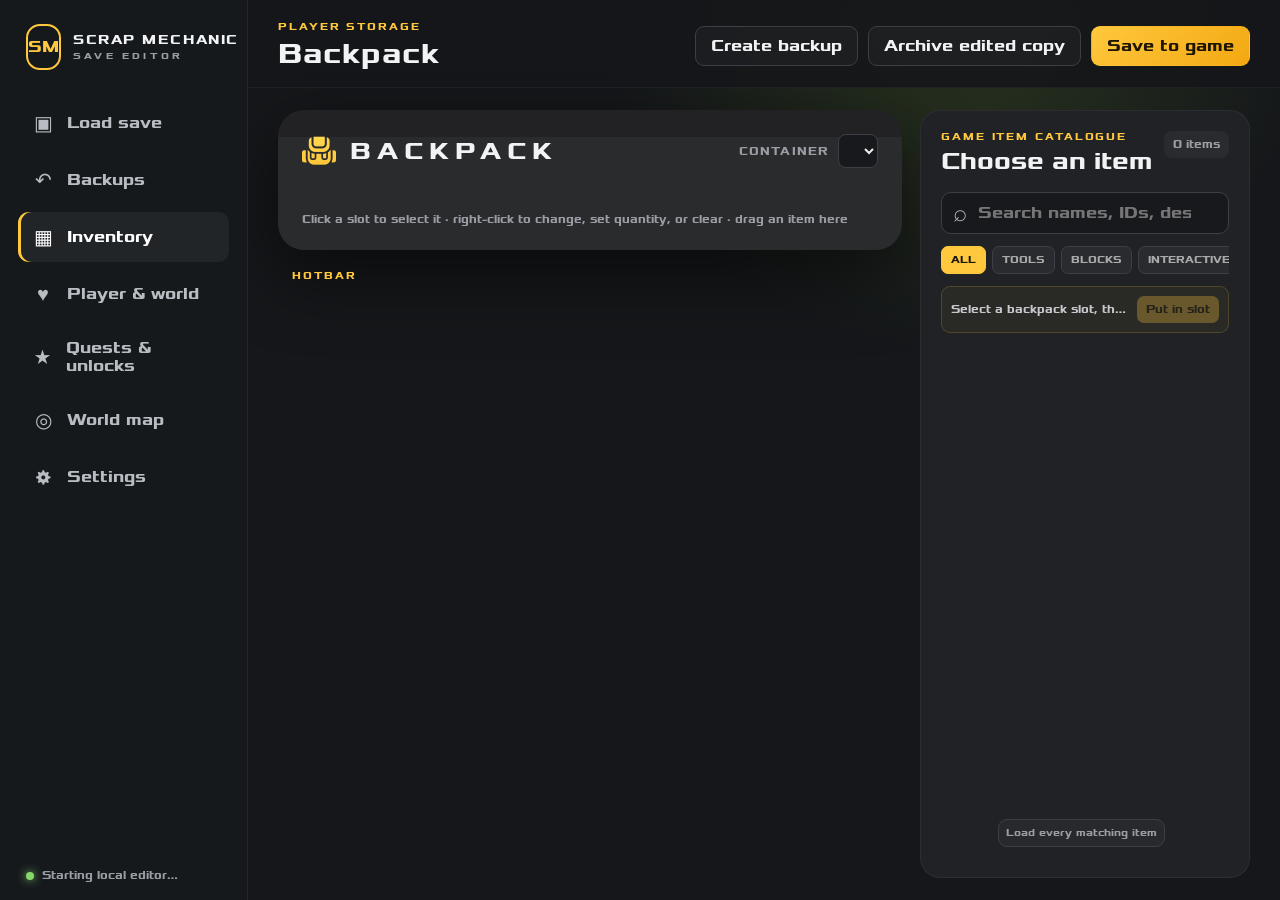
==== commit 11b20782: "Add external backups and multi-mode save support" ====
--- a/scrap_editor_app/web/index.html
+++ b/scrap_editor_app/web/index.html
@@ -14,6 +14,7 @@
       <div class="brand"><span class="brand-mark">SM</span><span><strong>SCRAP MECHANIC</strong><small>SAVE EDITOR</small></span></div>
       <nav class="main-nav" aria-label="Editor pages">
         <button data-view="saves"><span>▣</span>Load save</button>
+        <button data-view="backups"><span>↶</span>Backups</button>
         <button class="active" data-view="inventory"><span>▦</span>Inventory</button>
         <button data-view="world"><span>♥</span>Player & world</button>
         <button data-view="unlocks"><span>★</span>Quests & unlocks</button>
@@ -28,22 +29,42 @@
         <div><div class="eyebrow" id="pageEyebrow">PLAYER STORAGE</div><h1 id="pageTitle">Backpack</h1></div>
         <div class="top-actions">
           <span id="dirtyBadge" class="dirty-badge hidden">Unsaved changes</span>
-          <button id="saveCopyBtn" class="button ghost">Save a copy</button>
+          <button id="createBackupBtn" class="button ghost">Create backup</button>
+          <button id="saveCopyBtn" class="button ghost">Archive edited copy</button>
           <button id="overwriteBtn" class="button primary">Save to game</button>
         </div>
       </header>
 
       <section id="emptyState" class="empty-state hidden">
-        <div class="empty-icon">▣</div><h2>No Survival save loaded</h2>
-        <p>Choose a detected save on the left. Scrap Mechanic should be closed before writing changes.</p>
+        <div class="empty-icon">▣</div><h2>No world save loaded</h2>
+        <p>Choose a Survival, Creative/Sandbox, or Custom Game world. Scrap Mechanic should be closed before writing changes.</p>
       </section>
 
       <section id="savesView" class="view hidden">
         <div class="save-picker-heading panel">
-          <div><div class="eyebrow">SURVIVAL WORLDS</div><h2>Choose a save to edit</h2><p>Detected from every Scrap Mechanic user folder. Close the game before saving changes.</p></div>
+          <div><div class="eyebrow">ALL WORLD MODES</div><h2>Choose a save to edit</h2><p>Survival, Creative/Sandbox, and Custom Game databases detected from every local Scrap Mechanic user.</p></div>
           <button id="browseSaveBtn" class="button primary">Browse for a save</button>
         </div>
         <div id="savePickerGrid" class="save-picker-grid"></div>
+      </section>
+
+      <section id="backupsView" class="view hidden">
+        <div class="backup-layout">
+          <article class="panel backup-hero">
+            <div><div class="eyebrow">EXTERNAL ARCHIVE</div><h2>Backup manager</h2><p>Backups are stored outside Scrap Mechanic's <code>User\...\Save</code> folders, so the game cannot list them as playable worlds.</p></div>
+            <div class="backup-folder-row"><code id="backupRootPath"></code><button id="openBackupFolderBtn" class="button ghost">Open folder</button></div>
+            <button id="backupCurrentBtn" class="button primary">Back up loaded world now</button>
+          </article>
+          <article class="panel">
+            <div class="panel-title"><div><div class="eyebrow">CHALLENGE MODE</div><h2>Challenge progress files</h2></div></div>
+            <p class="world-card-note">Challenge Mode stores per-pack progress and saved challenge creations as JSON, not as an editable world database. These files can be archived and safely restored here.</p>
+            <div id="challengeProgressList" class="backup-list"></div>
+          </article>
+          <article class="panel backup-archive-panel">
+            <div class="panel-title"><div><div class="eyebrow">VERSION HISTORY</div><h2 id="backupArchiveCount">Backups</h2></div><button id="refreshBackupsBtn" class="button ghost">Refresh</button></div>
+            <div id="backupArchiveList" class="backup-list"></div>
+          </article>
+        </div>
       </section>
 
       <section id="inventoryView" class="view inventory-view">
@@ -204,7 +225,7 @@
             </div>
             <div class="form-actions"><span>Changes stay in memory until you save a copy or overwrite.</span><button class="button primary" type="submit">Apply settings</button></div>
           </form>
-          <article class="panel safety-card"><div class="eyebrow">SAFE WRITES</div><h2>Backups are automatic</h2><p>“Save to game” creates a timestamped <code>.bak</code> beside the original database before replacing it. Keep Scrap Mechanic closed while saving.</p></article>
+          <article class="panel safety-card"><div class="eyebrow">SAFE WRITES</div><h2>External backups are automatic</h2><p>“Save to game” first archives the untouched database under <code>%LOCALAPPDATA%\ScrapMechanicSaveEditor\Backups</code>. No backup is placed in the game's save list.</p></article>
         </div>
       </section>
     </main>
--- a/scrap_editor_app/web/desktop.css
+++ b/scrap_editor_app/web/desktop.css
@@ -153,7 +153,7 @@
 }
 
 @media (max-width: 760px) {
-  .main-nav { grid-template-columns: repeat(6, 1fr); }
+  .main-nav { grid-template-columns: repeat(7, 1fr); }
   .quest-columns { grid-template-columns: 1fr; }
 }
 
@@ -375,6 +375,87 @@
   opacity: 0.35;
   cursor: default;
 }
+
+.main-nav button:disabled {
+  opacity: .3;
+  cursor: default;
+}
+
+.backup-layout {
+  display: grid;
+  grid-template-columns: minmax(0, 1fr) minmax(360px, .8fr);
+  gap: 18px;
+  align-items: start;
+}
+
+.backup-hero {
+  display: grid;
+  gap: 18px;
+}
+
+.backup-hero p {
+  color: var(--muted);
+  line-height: 1.6;
+}
+
+.backup-folder-row {
+  display: flex;
+  gap: 12px;
+  align-items: center;
+  padding: 12px;
+  border: 1px solid #ffffff12;
+  border-radius: 10px;
+  background: #17191c;
+}
+
+.backup-folder-row code {
+  flex: 1;
+  min-width: 0;
+  overflow: hidden;
+  text-overflow: ellipsis;
+  white-space: nowrap;
+  color: #c8cbd0;
+}
+
+.backup-archive-panel {
+  grid-column: 1 / -1;
+}
+
+.backup-list {
+  display: grid;
+  gap: 9px;
+  max-height: 520px;
+  overflow: auto;
+}
+
+.backup-row {
+  display: grid;
+  grid-template-columns: minmax(0, 1fr) auto;
+  gap: 14px;
+  align-items: center;
+  padding: 13px 14px;
+  border: 1px solid #ffffff0e;
+  border-radius: 11px;
+  background: #ffffff07;
+}
+
+.backup-row strong,
+.backup-row small,
+.backup-row code {
+  display: block;
+}
+
+.backup-row small,
+.backup-row code {
+  margin-top: 4px;
+  color: var(--muted);
+  overflow: hidden;
+  text-overflow: ellipsis;
+  white-space: nowrap;
+}
+
+.backup-row small { font-size: 10px; }
+.backup-row code { font-size: 9px; }
 
 .save-picker-heading {
   display: flex;
@@ -584,3 +665,8 @@
     grid-column: 1 / -1;
   }
 }
+
+@media (max-width: 1000px) {
+  .backup-layout { grid-template-columns: 1fr; }
+  .backup-archive-panel { grid-column: auto; }
+}
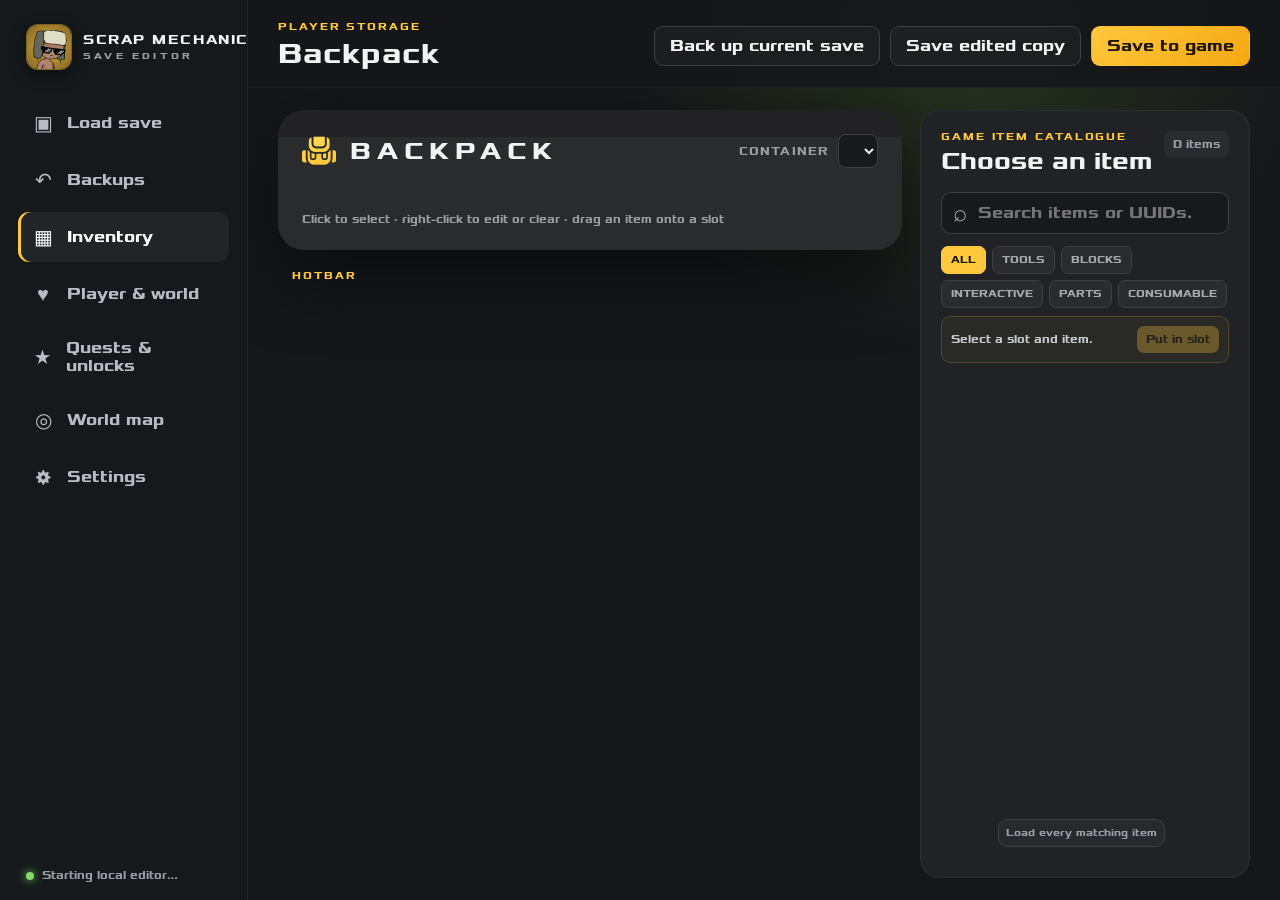
==== commit dd4f514c: "Polish release UI and branding" ====
--- a/scrap_editor_app/web/index.html
+++ b/scrap_editor_app/web/index.html
@@ -11,7 +11,7 @@
 <body>
   <div class="app-shell">
     <aside class="sidebar">
-      <div class="brand"><span class="brand-mark">SM</span><span><strong>SCRAP MECHANIC</strong><small>SAVE EDITOR</small></span></div>
+      <div class="brand"><img class="brand-mark" src="game-ui/app_icon.ico" alt=""><span><strong>SCRAP MECHANIC</strong><small>SAVE EDITOR</small></span></div>
       <nav class="main-nav" aria-label="Editor pages">
         <button data-view="saves"><span>▣</span>Load save</button>
         <button data-view="backups"><span>↶</span>Backups</button>
@@ -29,9 +29,9 @@
         <div><div class="eyebrow" id="pageEyebrow">PLAYER STORAGE</div><h1 id="pageTitle">Backpack</h1></div>
         <div class="top-actions">
           <span id="dirtyBadge" class="dirty-badge hidden">Unsaved changes</span>
-          <button id="createBackupBtn" class="button ghost">Create backup</button>
-          <button id="saveCopyBtn" class="button ghost">Archive edited copy</button>
-          <button id="overwriteBtn" class="button primary">Save to game</button>
+          <button id="createBackupBtn" class="button ghost" title="Back up the current game file without unsaved editor changes">Back up current save</button>
+          <button id="saveCopyBtn" class="button ghost" title="Store the edited version in the external backup archive without changing the game save">Save edited copy</button>
+          <button id="overwriteBtn" class="button primary" title="Write the staged changes to the game save">Save to game</button>
         </div>
       </header>
 
@@ -51,9 +51,9 @@
       <section id="backupsView" class="view hidden">
         <div class="backup-layout">
           <article class="panel backup-hero">
-            <div><div class="eyebrow">EXTERNAL ARCHIVE</div><h2>Backup manager</h2><p>Backups are stored outside Scrap Mechanic's <code>User\...\Save</code> folders, so the game cannot list them as playable worlds.</p></div>
+            <div><div class="eyebrow">EXTERNAL ARCHIVE</div><h2>External backup location</h2><p>Backups are stored outside Scrap Mechanic's <code>User\...\Save</code> folders, so the game cannot list them as playable worlds.</p></div>
             <div class="backup-folder-row"><code id="backupRootPath"></code><button id="openBackupFolderBtn" class="button ghost">Open folder</button></div>
-            <button id="backupCurrentBtn" class="button primary">Back up loaded world now</button>
+            <div class="backup-action-row"><button id="backupCurrentBtn" class="button primary">Back up current game file</button><small>This captures the file on disk. Unsaved editor changes are not included.</small></div>
           </article>
           <article class="panel">
             <div class="panel-title"><div><div class="eyebrow">CHALLENGE MODE</div><h2>Challenge progress files</h2></div></div>
@@ -76,7 +76,7 @@
                 <label class="container-picker">Container <select id="containerSelect"></select></label>
               </div>
               <div id="backpackGrid" class="slot-grid backpack-grid" aria-label="Backpack slots"></div>
-              <div class="backpack-help">Click a slot to select it · right-click to change, set quantity, or clear · drag an item here</div>
+              <div class="backpack-help">Click to select · right-click to edit or clear · drag an item onto a slot</div>
             </article>
             <div class="hotbar-wrap"><div class="eyebrow">HOTBAR</div><div id="hotbarGrid" class="slot-grid hotbar-grid" aria-label="Hotbar slots"></div></div>
           </div>
@@ -86,13 +86,13 @@
               <div><div class="eyebrow">GAME ITEM CATALOGUE</div><h2>Choose an item</h2></div>
               <div id="catalogCount" class="catalog-count">0 items</div>
             </div>
-            <label class="search-box"><span>⌕</span><input id="catalogSearch" type="search" placeholder="Search names, IDs, descriptions…"></label>
+            <label class="search-box"><span>⌕</span><input id="catalogSearch" type="search" placeholder="Search items or UUIDs…"></label>
             <div id="categoryTabs" class="category-tabs">
               <button class="active" data-category="All">All</button><button data-category="Tools">Tools</button>
               <button data-category="Blocks">Blocks</button><button data-category="Interactive">Interactive</button>
               <button data-category="Parts">Parts</button><button data-category="Consumable">Consumable</button>
             </div>
-            <div id="selectedItemBar" class="selected-item-bar"><span>Select a backpack slot, then choose an item.</span><button id="placeItemBtn" disabled>Put in slot</button></div>
+            <div id="selectedItemBar" class="selected-item-bar"><span>Select a slot and item.</span><button id="placeItemBtn" disabled>Put in slot</button></div>
             <div id="catalogGrid" class="catalog-grid"></div>
             <div class="catalog-loader"><button id="loadAllBtn" class="button ghost">Load every matching item</button><span id="catalogProgress"></span></div>
             <div id="catalogSentinel"></div>
@@ -104,7 +104,7 @@
         <div class="map-layout">
           <aside class="map-search-panel">
             <div class="eyebrow">MAP LOCATIONS</div><h2>Find a destination</h2>
-            <label class="search-box"><span>⌕</span><input id="mapSearch" type="search" placeholder="Quest, warehouse, station…"></label>
+            <label class="search-box"><span>⌕</span><input id="mapSearch" type="search" placeholder="Search map locations…"></label>
             <div id="mapFilters" class="map-filters">
               <button class="active" data-kind="Places">All places</button><button data-kind="Player">You</button>
               <button data-kind="Quest">Quests</button><button data-kind="Station">Stations</button>
@@ -136,7 +136,7 @@
               <label>Maximum oxygen<input id="playerMaxBreath" type="number" min="1" max="10000" step="0.1"></label>
             </div>
             <div class="check-row"><label><input id="playerConscious" type="checkbox"> Conscious / alive</label><label><input id="playerRevival" type="checkbox"> Has revival item</label></div>
-            <div class="form-actions"><span>Player status is stored separately from the backpack.</span><button class="button primary" type="submit">Apply player status</button></div>
+            <div class="form-actions"><span>Player status is stored separately from the backpack.</span><button class="button primary" type="submit">Apply player</button></div>
           </form>
 
           <article class="panel world-card raid-card">
@@ -163,7 +163,7 @@
               <label>Hour (0–23.99)<input id="worldHour" type="number" min="0" max="23.99" step="0.25"></label>
             </div>
             <div class="check-row"><label><input id="worldTimeProgress" type="checkbox"> Time continues normally</label></div>
-            <div class="form-actions"><span>Disable progression to freeze the chosen time.</span><button class="button primary" type="submit">Apply world time</button></div>
+            <div class="form-actions"><span>Turn off “Time continues normally” to freeze the selected time.</span><button class="button primary" type="submit">Apply world time</button></div>
           </form>
 
           <article class="panel world-card quest-card">
@@ -179,7 +179,7 @@
           <div><div class="eyebrow">GAME PROGRESSION</div><h2>Quests, schematics & collections</h2><p>Loaded directly from the installed game data and matched to this save.</p></div>
           <div id="unlockTabs" class="unlock-tabs">
             <button class="active" data-unlock-tab="quests">Quests</button>
-            <button data-unlock-tab="recipes">Craftbot schematics</button>
+            <button data-unlock-tab="recipes">Craftbot</button>
             <button data-unlock-tab="logs">Logbook</button>
             <button data-unlock-tab="clothing">Clothing</button>
           </div>
@@ -219,11 +219,12 @@
               <label>Difficulty<select id="difficulty"><option value="0">Easy</option><option value="1">Normal</option></select></label>
               <label>Multiplayer slots<input id="multiplayer" type="number" min="0" max="3"></label>
               <label>Physics quality<input id="physicsQuality" type="number" min="0" max="10"></label>
+              <div class="advanced-settings-heading"><strong>Advanced values</strong><small>Change these only when you know the exact value you need.</small></div>
               <label>World seed<input id="seed" type="number"></label>
               <label>Game flags<input id="flags" type="number"></label>
               <label>Game tick<input id="gametick" type="number"></label>
             </div>
-            <div class="form-actions"><span>Changes stay in memory until you save a copy or overwrite.</span><button class="button primary" type="submit">Apply settings</button></div>
+            <div class="form-actions"><span>Apply stages changes. Use Save edited copy or Save to game to write them.</span><button class="button primary" type="submit">Apply settings</button></div>
           </form>
           <article class="panel safety-card"><div class="eyebrow">SAFE WRITES</div><h2>External backups are automatic</h2><p>“Save to game” first archives the untouched database under <code>%LOCALAPPDATA%\ScrapMechanicSaveEditor\Backups</code>. No backup is placed in the game's save list.</p></article>
         </div>
--- a/scrap_editor_app/web/desktop.css
+++ b/scrap_editor_app/web/desktop.css
@@ -670,3 +670,118 @@
   .backup-layout { grid-template-columns: 1fr; }
   .backup-archive-panel { grid-column: auto; }
 }
+
+/* Release polish */
+.brand {
+  min-width: 0;
+  gap: 11px;
+}
+
+.brand-mark {
+  display: block;
+  width: 46px;
+  height: 46px;
+  flex: 0 0 46px;
+  padding: 0;
+  object-fit: cover;
+  border: 1px solid #ffc83d66;
+  border-radius: 12px;
+  background: #24201a;
+  box-shadow: 0 5px 16px #0007;
+}
+
+.brand > span {
+  min-width: 0;
+}
+
+.sidebar-foot {
+  min-width: 0;
+}
+
+#appStatus {
+  min-width: 0;
+  overflow: hidden;
+  text-overflow: ellipsis;
+  white-space: nowrap;
+}
+
+.top-actions .button {
+  margin-right: 0;
+  white-space: nowrap;
+}
+
+.category-tabs {
+  flex-wrap: wrap;
+  overflow: visible;
+  padding-bottom: 4px;
+}
+
+.category-tabs button {
+  flex: 0 0 auto;
+}
+
+.backup-action-row {
+  display: flex;
+  align-items: center;
+  gap: 14px;
+}
+
+.backup-action-row small {
+  max-width: 370px;
+  color: var(--muted);
+  font-size: 10px;
+  line-height: 1.5;
+}
+
+.advanced-settings-heading {
+  grid-column: 1 / -1;
+  display: grid;
+  gap: 4px;
+  margin: 4px 0 -3px;
+  padding: 12px 13px;
+  border-left: 3px solid var(--yellow);
+  border-radius: 7px;
+  background: #ffc83d0b;
+}
+
+.advanced-settings-heading strong {
+  color: #f2d578;
+  font-size: 11px;
+}
+
+.advanced-settings-heading small {
+  color: var(--muted);
+  font-size: 10px;
+  line-height: 1.45;
+}
+
+.unlock-warning {
+  font-size: 11px;
+  line-height: 1.55;
+}
+
+#backupsView .world-card-note {
+  font-size: 12px;
+  line-height: 1.55;
+}
+
+@media (max-width: 1250px) {
+  .topbar {
+    gap: 18px;
+  }
+
+  .top-actions {
+    gap: 7px;
+  }
+
+  .top-actions .button {
+    padding: 9px 11px;
+  }
+}
+
+@media (max-width: 900px) {
+  .backup-action-row {
+    align-items: stretch;
+    flex-direction: column;
+  }
+}
